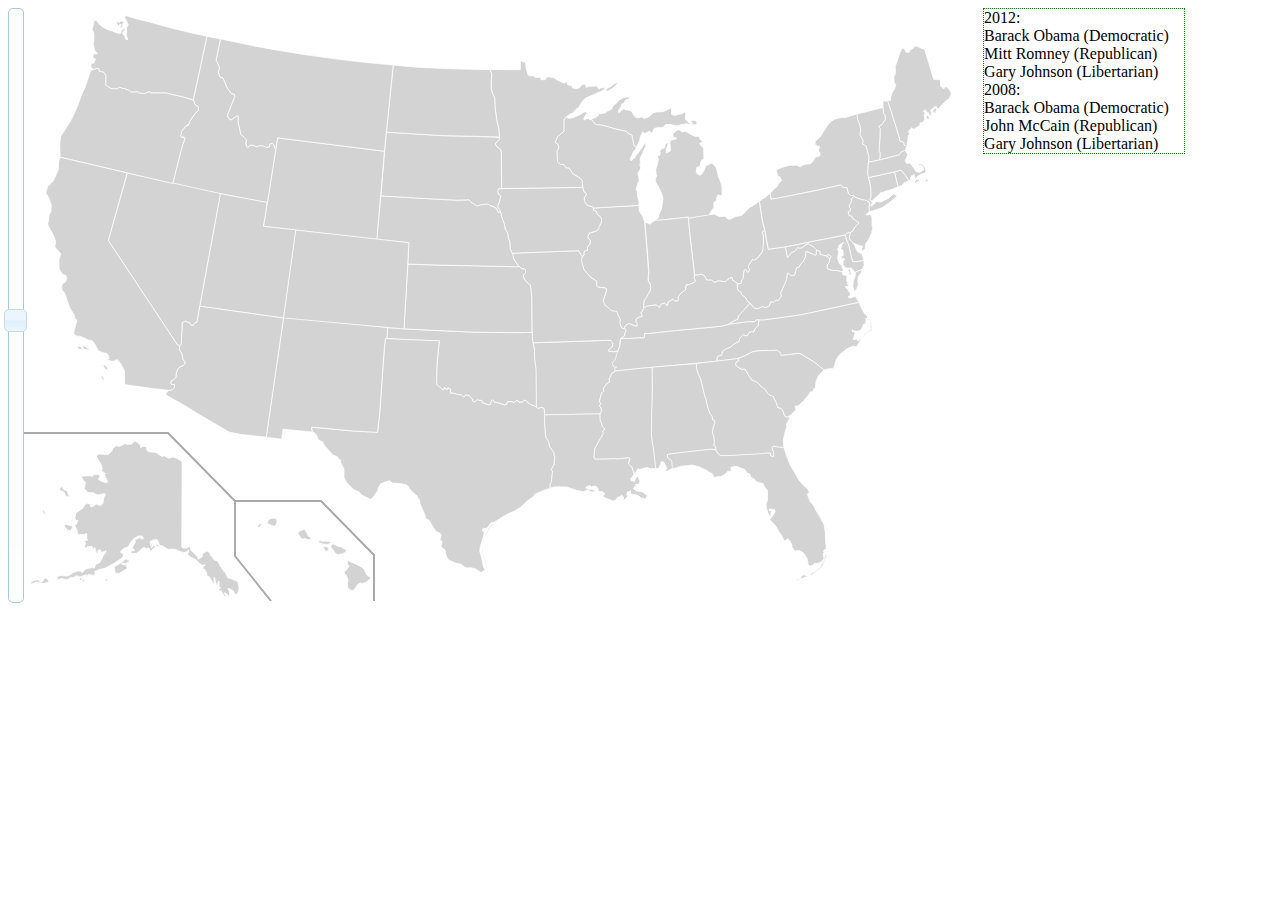
==== WebContent/electionHistory.html @ 2bc2ad4a "-moved the svg into its own prototype class -fixed the json syntax of the election history -started " ====
<!-- http://en.wikipedia.org/wiki/United_States_presidential_election,_2012 -->
<html>
<head>
	<title>Election History - Cengage Innovation Day March 2013</title>
	<script type="text/javascript" src="src/thirdparty/jquery/jquery.js"></script>
	<script type="text/javascript" src="src/thirdparty/jquery-ui/jquery-ui-1.10.2.custom.js"></script>
	
	<script type="text/javascript">
		var Jax5 = {};
	</script>
	<script type="text/javascript" src="src/DrawSVG.js"></script>
	<script type="text/javascript" src="src/ElectionHistory.js"></script>
	
	<link rel="stylesheet" type="text/css" href="css/svg.css">
	<link rel="stylesheet" type="text/css" href="css/thirdparty/jquery-ui/jquery-ui-1.10.2.custom.css">
</head>
<body>
	<div id="svgHolder">
	</div>
	<script type="text/javascript">
		new Jax5.ElectionHistory();
	</script>
</body>
</html>
---- WebContent/css/svg.css ----
SVG .state{
	fill: #d3d3d3;
	stroke: #ffffff;
	stroke-opacity: 1;
	stroke-width: 0.75;
	stroke-miterlimit: 4;
	stroke-dasharray: none;
}

SVG .state:hover{
	stroke-width: 3;
	stroke: #FFFF00;
	cursor: hand;
}

SVG .state.red{
	fill: #FF0000;
}

SVG .state.blue{
	fill: #0000FF;
}
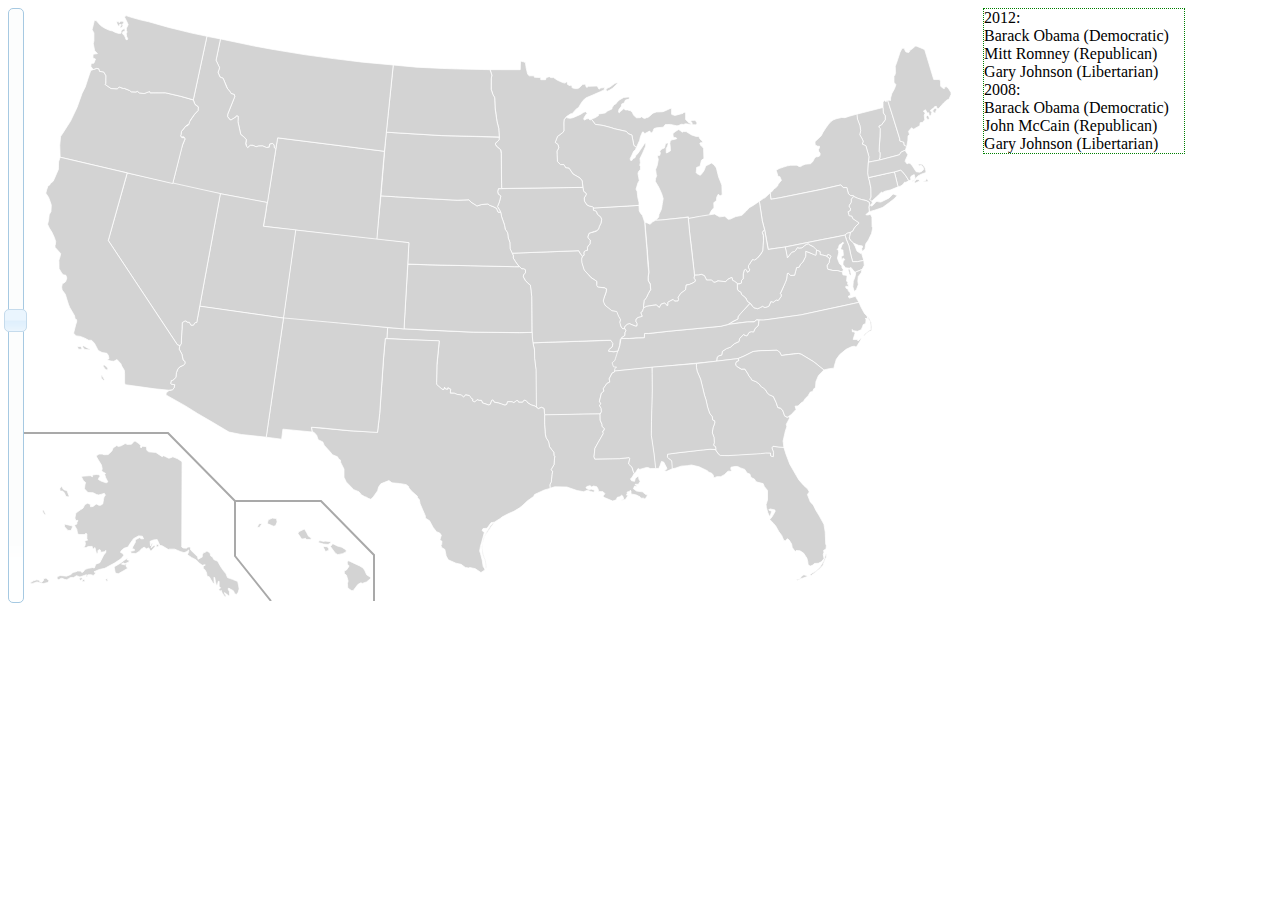
==== commit c5181ac2: "switching ajax call to included file to get around security concerns in chrome" ====
--- a/WebContent/electionHistory.html
+++ b/WebContent/electionHistory.html
@@ -8,6 +8,7 @@
 	<script type="text/javascript">
 		var Jax5 = {};
 	</script>
+	<script type="text/javascript" src="src/PresidentalElectionHistory.json"></script>
 	<script type="text/javascript" src="src/DrawSVG.js"></script>
 	<script type="text/javascript" src="src/ElectionHistory.js"></script>
 	
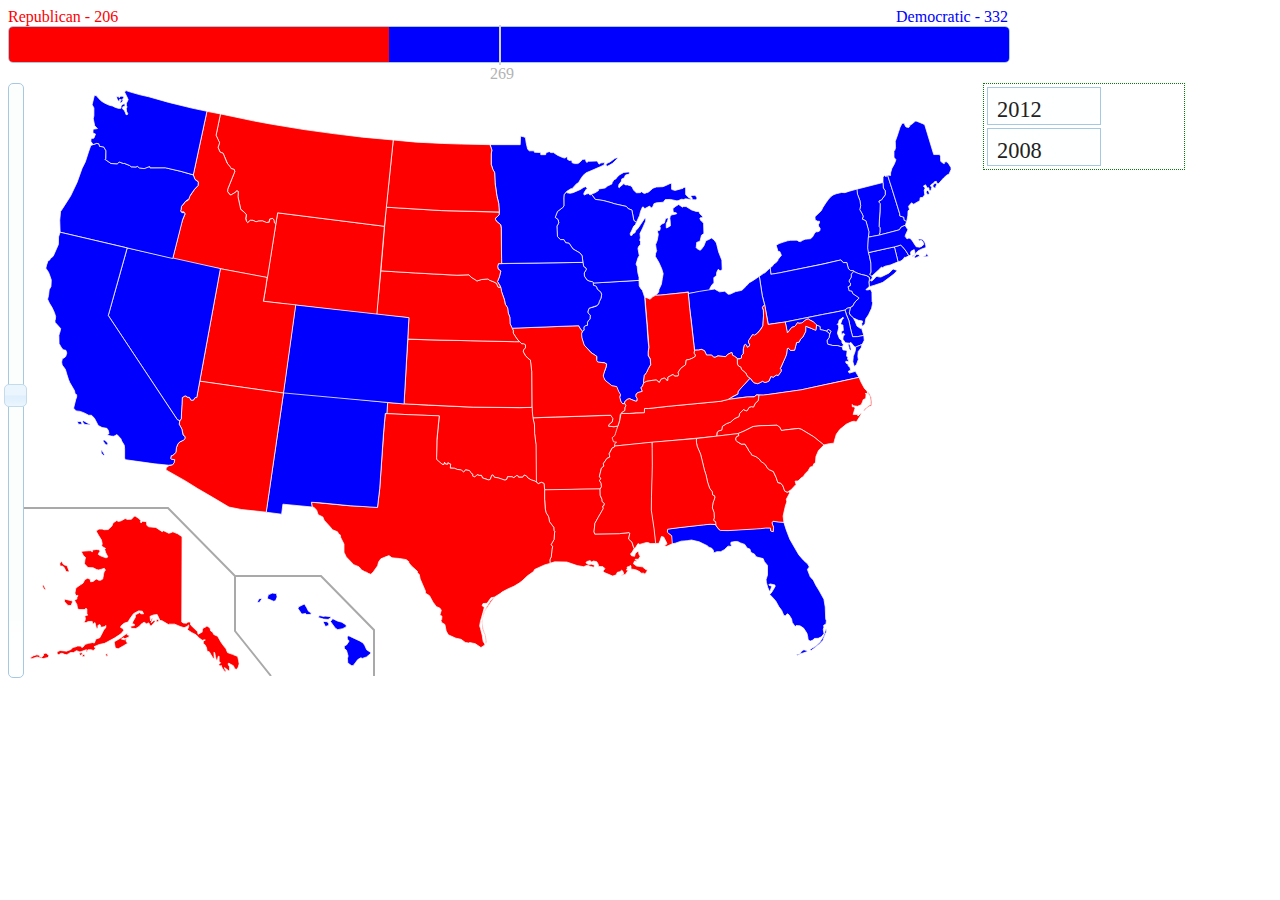
==== commit 4912e18f: "adding votingBar to top of page" ====
--- a/WebContent/electionHistory.html
+++ b/WebContent/electionHistory.html
@@ -10,10 +10,18 @@
 	</script>
 	<script type="text/javascript" src="src/PresidentalElectionHistory.json"></script>
 	<script type="text/javascript" src="src/DrawSVG.js"></script>
+	<script type="text/javascript" src="src/SelectionBar.js"></script>
 	<script type="text/javascript" src="src/ElectionHistory.js"></script>
 	
 	<link rel="stylesheet" type="text/css" href="css/svg.css">
+	<link rel="stylesheet" type="text/css" href="css/votesBar.css">
 	<link rel="stylesheet" type="text/css" href="css/thirdparty/jquery-ui/jquery-ui-1.10.2.custom.css">
+	  <style>
+		  #theGreatList .ui-selecting { background: #FECA40; }
+		  #theGreatList .ui-selected { background: #F39814; color: white; }
+		  #theGreatList { list-style-type: none; margin: 0; padding: 0; width: 60%; }
+		  #theGreatList li { margin: 3px; padding: 0.4em; font-size: 1.4em; height: 18px; }
+	  </style>
 </head>
 <body>
 	<div id="svgHolder">
--- a/WebContent/css/votesBar.css
+++ b/WebContent/css/votesBar.css
@@ -0,0 +1,48 @@
+#votesHolder{
+	width:1000px;
+}
+
+#votesHolder #RepublicanVotesHolder{
+	color:#FF0000;
+	float:left;
+}
+
+#votesHolder #DemocraticVotesHolder{
+	color:#0000FF;
+	float:right;
+}
+
+#votesBar{
+	width:1000px;
+	margin-bottom:20px;
+}
+
+#votesBar #republicanBar{
+	display:inline-block;
+	background-color:#FF0000;
+	float:left;
+	height:100%;
+}
+
+#votesBar #democraticBar{
+	display:inline-block;
+	background-color:#0000FF;
+	float:right;
+	height:100%;
+}
+
+#middlePointsBar{
+	position:absolute;
+	left:499px;
+	width:2px;
+	background-color:#d3d3d3;
+	height:40px;
+	top:25px;
+}
+
+#votesNeededArea{
+	position:absolute;
+	left:490px;
+	top:65px;
+	color:#B3B3B3;
+}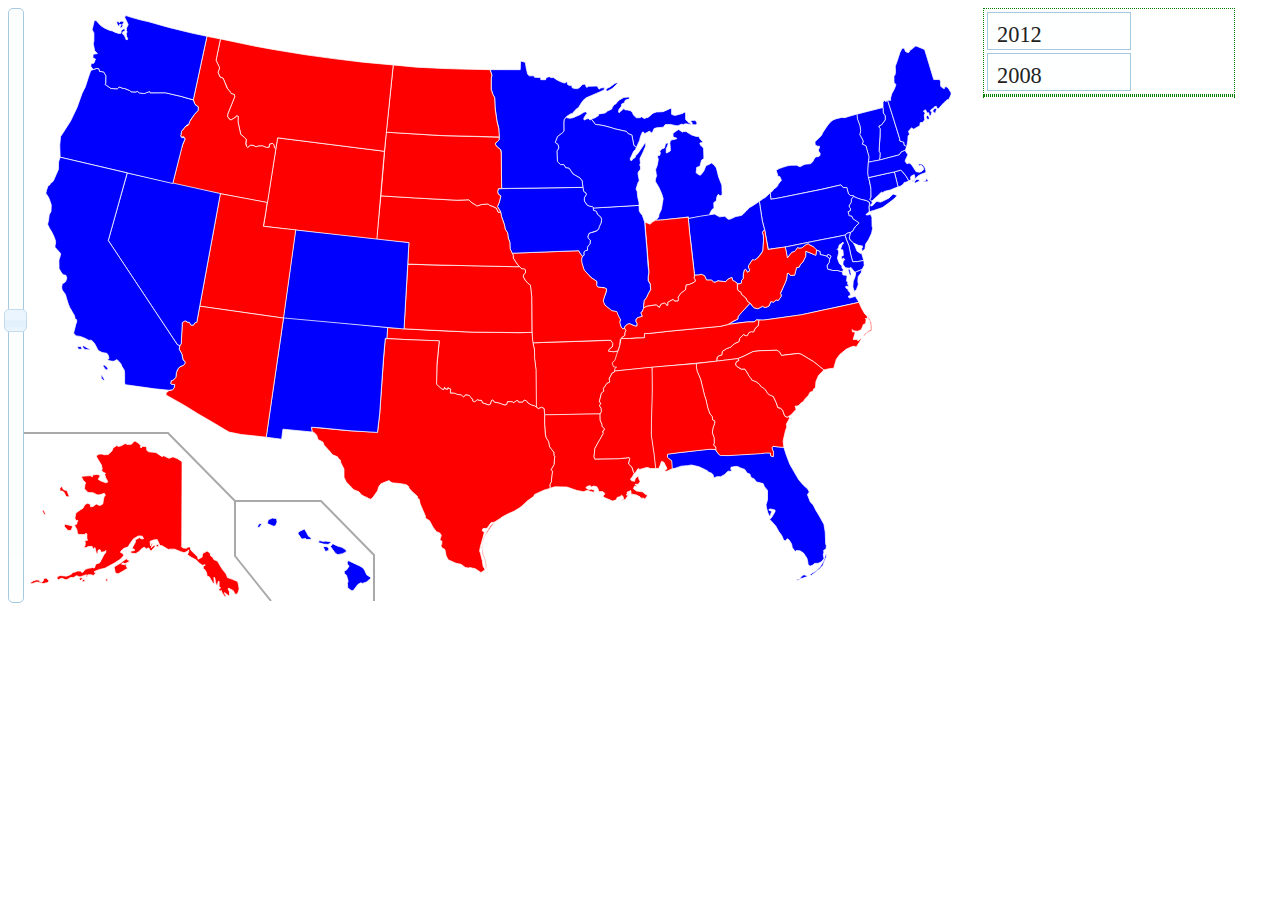
==== commit 16c49f6e: "using state identifier to state name to pretty up state info selction" ====
--- a/WebContent/electionHistory.html
+++ b/WebContent/electionHistory.html
@@ -9,6 +9,7 @@
 		var Jax5 = {};
 	</script>
 	<script type="text/javascript" src="src/PresidentalElectionHistory.json"></script>
+	<script type="text/javascript" src="src/stateIdToStateName.json"></script>
 	<script type="text/javascript" src="src/DrawSVG.js"></script>
 	<script type="text/javascript" src="src/SelectionBar.js"></script>
 	<script type="text/javascript" src="src/ElectionHistory.js"></script>
@@ -30,4 +31,5 @@
 		new Jax5.ElectionHistory();
 	</script>
 </body>
-</html>+</html>
+
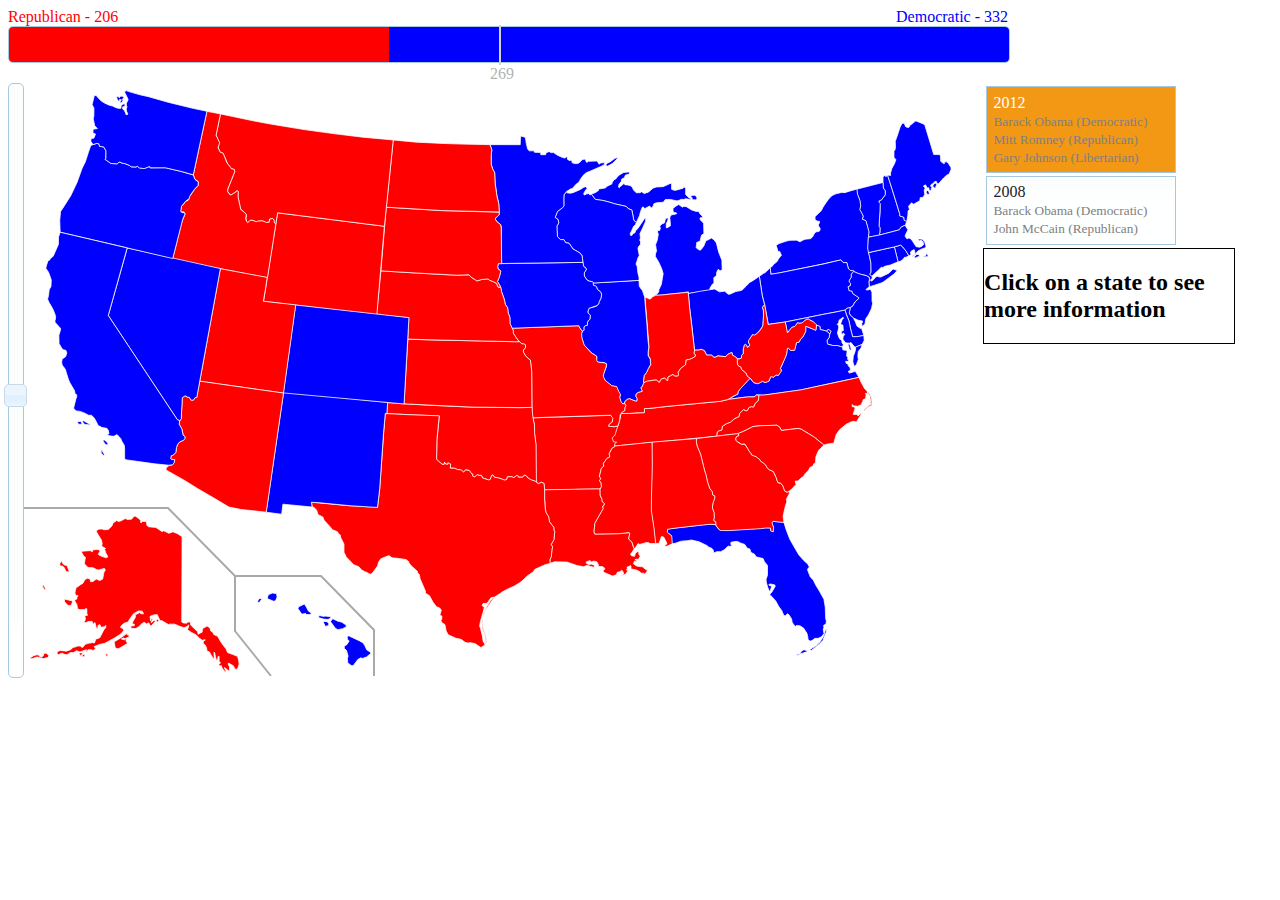
==== commit 08b85e5e: "style changes to election history" ====
--- a/WebContent/electionHistory.html
+++ b/WebContent/electionHistory.html
@@ -21,7 +21,8 @@
 		  #theGreatList .ui-selecting { background: #FECA40; }
 		  #theGreatList .ui-selected { background: #F39814; color: white; }
 		  #theGreatList { list-style-type: none; margin: 0; padding: 0; width: 60%; }
-		  #theGreatList li { margin: 3px; padding: 0.4em; font-size: 1.4em; height: 18px; }
+		  #theGreatList li { margin: 3px; padding: 0.4em; height: 18px; }
+		  #theGreatList li SPAN { color: gray; font-size: 10pt; }
 	  </style>
 </head>
 <body>
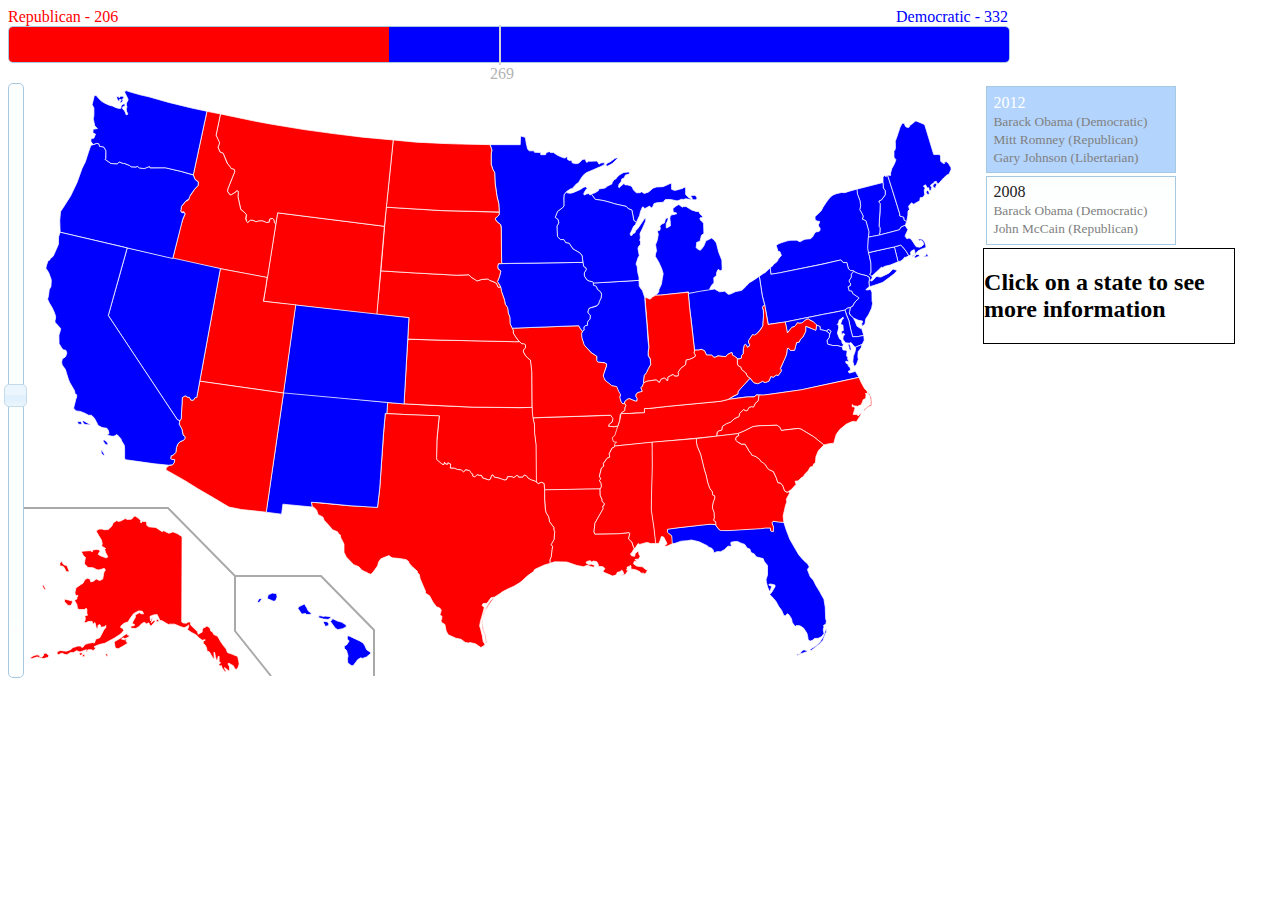
==== commit d3a38e30: "color changes" ====
--- a/WebContent/electionHistory.html
+++ b/WebContent/electionHistory.html
@@ -18,8 +18,8 @@
 	<link rel="stylesheet" type="text/css" href="css/votesBar.css">
 	<link rel="stylesheet" type="text/css" href="css/thirdparty/jquery-ui/jquery-ui-1.10.2.custom.css">
 	  <style>
-		  #theGreatList .ui-selecting { background: #FECA40; }
-		  #theGreatList .ui-selected { background: #F39814; color: white; }
+		  #theGreatList .ui-selecting { background: #5c9ccc; }
+		  #theGreatList .ui-selected { background: #b3d4fc; color: white; }
 		  #theGreatList { list-style-type: none; margin: 0; padding: 0; width: 60%; }
 		  #theGreatList li { margin: 3px; padding: 0.4em; height: 18px; }
 		  #theGreatList li SPAN { color: gray; font-size: 10pt; }
